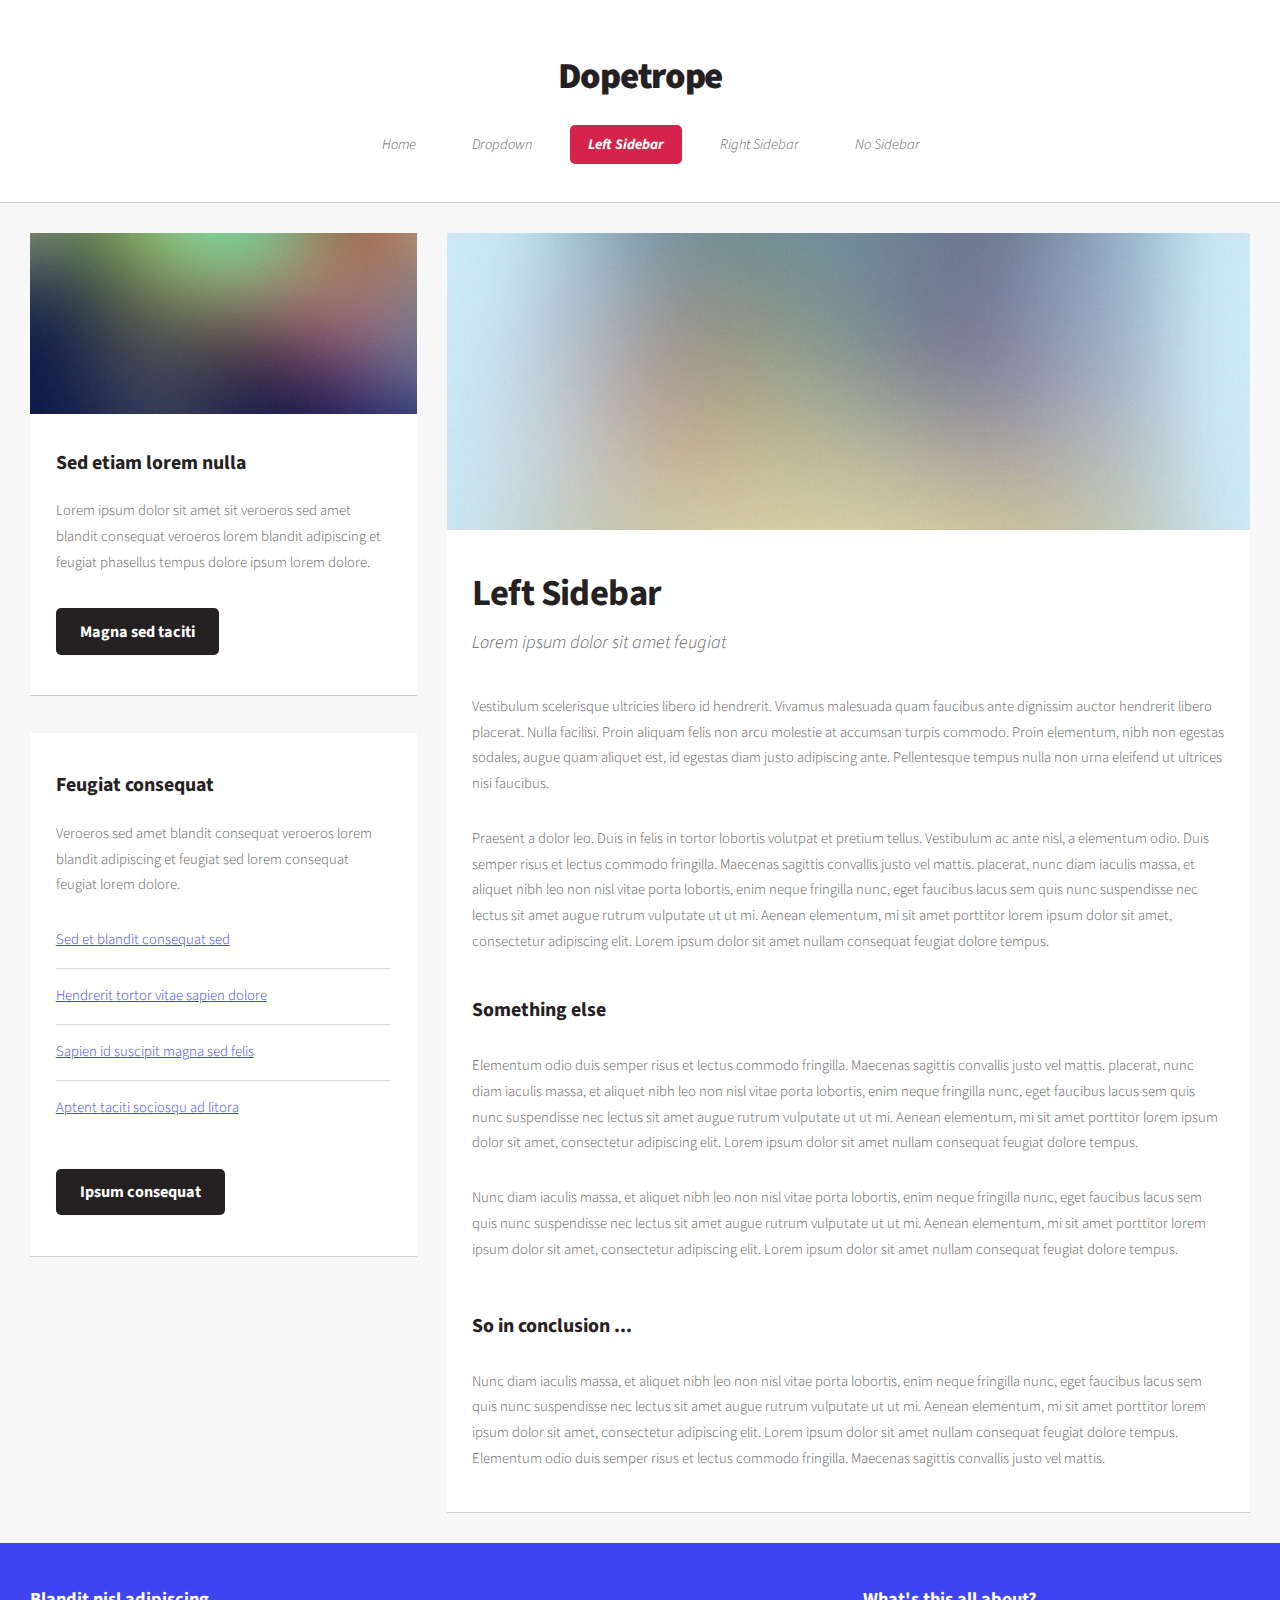
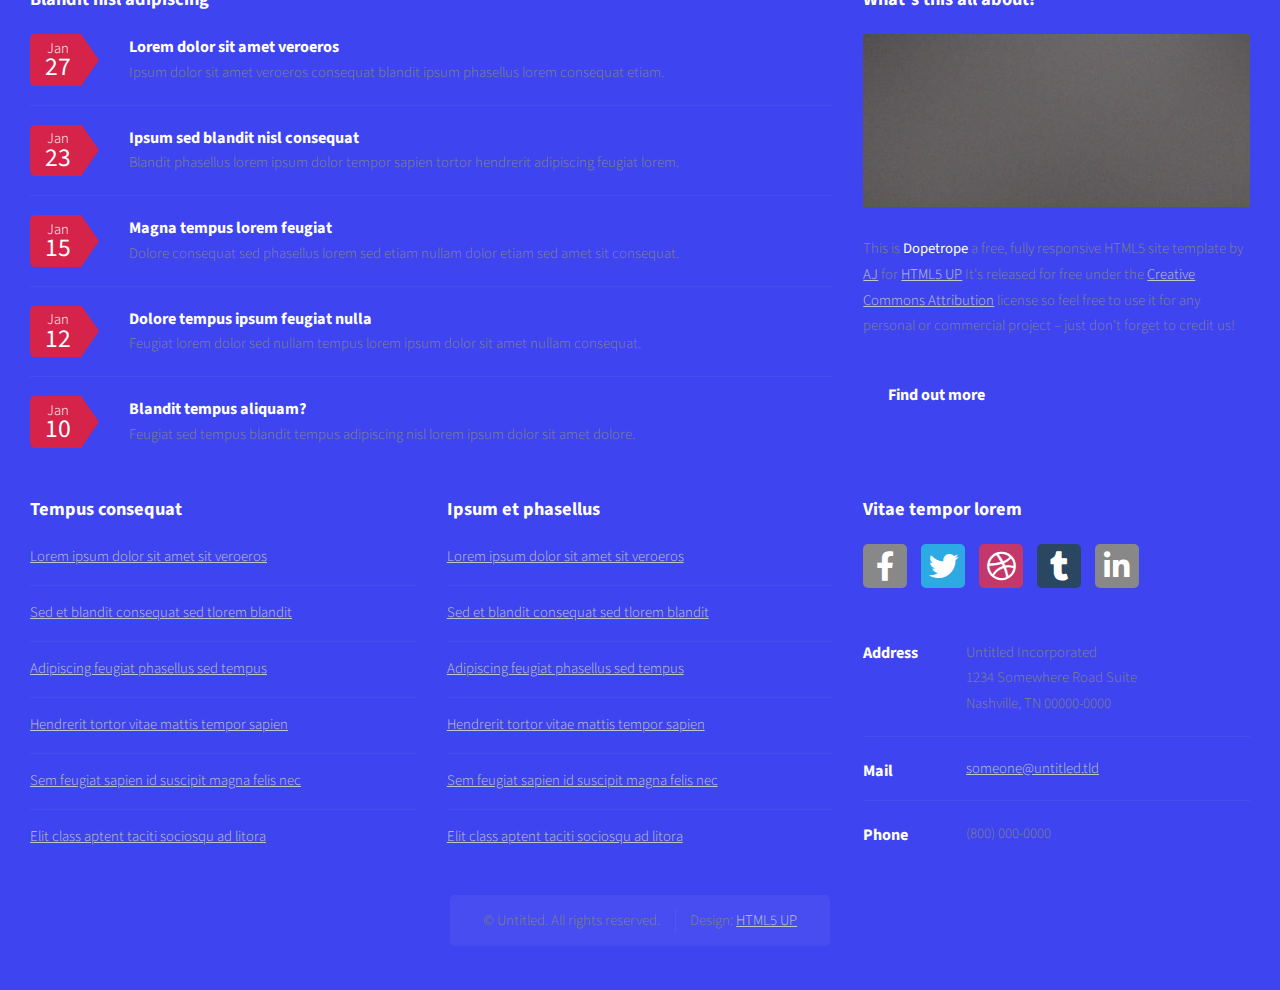
==== left-sidebar.html @ d71c97f2 "initial commit" ====
<!DOCTYPE HTML>
<!--
	Dopetrope by HTML5 UP
	html5up.net | @ajlkn
	Free for personal and commercial use under the CCA 3.0 license (html5up.net/license)
-->
<html>
	<head>
		<title>Dopetrope by HTML5 UP</title>
		<meta charset="utf-8" />
		<meta name="viewport" content="width=device-width, initial-scale=1, user-scalable=no" />
		<link rel="stylesheet" href="assets/css/main.css" />
	</head>
	<body class="left-sidebar is-preload">
		<div id="page-wrapper">

			<!-- Header -->
				<section id="header">

					<!-- Logo -->
						<h1><a href="index.html">Dopetrope</a></h1>

					<!-- Nav -->
						<nav id="nav">
							<ul>
								<li><a href="index.html">Home</a></li>
								<li>
									<a href="#">Dropdown</a>
									<ul>
										<li><a href="#">Lorem ipsum dolor</a></li>
										<li><a href="#">Magna phasellus</a></li>
										<li><a href="#">Etiam dolore nisl</a></li>
										<li>
											<a href="#">Phasellus consequat</a>
											<ul>
												<li><a href="#">Magna phasellus</a></li>
												<li><a href="#">Etiam dolore nisl</a></li>
												<li><a href="#">Veroeros feugiat</a></li>
												<li><a href="#">Nisl sed aliquam</a></li>
												<li><a href="#">Dolore adipiscing</a></li>
											</ul>
										</li>
										<li><a href="#">Veroeros feugiat</a></li>
									</ul>
								</li>
								<li class="current"><a href="left-sidebar.html">Left Sidebar</a></li>
								<li><a href="right-sidebar.html">Right Sidebar</a></li>
								<li><a href="no-sidebar.html">No Sidebar</a></li>
							</ul>
						</nav>

				</section>

			<!-- Main -->
				<section id="main">
					<div class="container">
						<div class="row">
							<div class="col-4 col-12-medium">

								<!-- Sidebar -->
									<section class="box">
										<a href="#" class="image featured"><img src="images/pic09.jpg" alt="" /></a>
										<header>
											<h3>Sed etiam lorem nulla</h3>
										</header>
										<p>Lorem ipsum dolor sit amet sit veroeros sed amet blandit consequat veroeros lorem blandit  adipiscing et feugiat phasellus tempus dolore ipsum lorem dolore.</p>
										<footer>
											<a href="#" class="button alt">Magna sed taciti</a>
										</footer>
									</section>
									<section class="box">
										<header>
											<h3>Feugiat consequat</h3>
										</header>
										<p>Veroeros sed amet blandit consequat veroeros lorem blandit adipiscing et feugiat sed lorem consequat feugiat lorem dolore.</p>
										<ul class="divided">
											<li><a href="#">Sed et blandit consequat sed</a></li>
											<li><a href="#">Hendrerit tortor vitae sapien dolore</a></li>
											<li><a href="#">Sapien id suscipit magna sed felis</a></li>
											<li><a href="#">Aptent taciti sociosqu ad litora</a></li>
										</ul>
										<footer>
											<a href="#" class="button alt">Ipsum consequat</a>
										</footer>
									</section>

							</div>
							<div class="col-8 col-12-medium imp-medium">

								<!-- Content -->
									<article class="box post">
										<a href="#" class="image featured"><img src="images/pic01.jpg" alt="" /></a>
										<header>
											<h2>Left Sidebar</h2>
											<p>Lorem ipsum dolor sit amet feugiat</p>
										</header>
										<p>
											Vestibulum scelerisque ultricies libero id hendrerit. Vivamus malesuada quam faucibus ante dignissim auctor
											hendrerit libero placerat. Nulla facilisi. Proin aliquam felis non arcu molestie at accumsan turpis commodo.
											Proin elementum, nibh non egestas sodales, augue quam aliquet est, id egestas diam justo adipiscing ante.
											Pellentesque tempus nulla non urna eleifend ut ultrices nisi faucibus.
										</p>
										<p>
											Praesent a dolor leo. Duis in felis in tortor lobortis volutpat et pretium tellus. Vestibulum ac ante nisl,
											a elementum odio. Duis semper risus et lectus commodo fringilla. Maecenas sagittis convallis justo vel mattis.
											placerat, nunc diam iaculis massa, et aliquet nibh leo non nisl vitae porta lobortis, enim neque fringilla nunc,
											eget faucibus lacus sem quis nunc suspendisse nec lectus sit amet augue rutrum vulputate ut ut mi. Aenean
											elementum, mi sit amet porttitor lorem ipsum dolor sit amet, consectetur adipiscing elit. Lorem ipsum dolor
											sit amet nullam consequat feugiat dolore tempus.
										</p>
										<section>
											<header>
												<h3>Something else</h3>
											</header>
											<p>
												Elementum odio duis semper risus et lectus commodo fringilla. Maecenas sagittis convallis justo vel mattis.
												placerat, nunc diam iaculis massa, et aliquet nibh leo non nisl vitae porta lobortis, enim neque fringilla nunc,
												eget faucibus lacus sem quis nunc suspendisse nec lectus sit amet augue rutrum vulputate ut ut mi. Aenean
												elementum, mi sit amet porttitor lorem ipsum dolor sit amet, consectetur adipiscing elit. Lorem ipsum dolor
												sit amet nullam consequat feugiat dolore tempus.
											</p>
											<p>
												Nunc diam iaculis massa, et aliquet nibh leo non nisl vitae porta lobortis, enim neque fringilla nunc,
												eget faucibus lacus sem quis nunc suspendisse nec lectus sit amet augue rutrum vulputate ut ut mi. Aenean
												elementum, mi sit amet porttitor lorem ipsum dolor sit amet, consectetur adipiscing elit. Lorem ipsum dolor
												sit amet nullam consequat feugiat dolore tempus.
											</p>
										</section>
										<section>
											<header>
												<h3>So in conclusion ...</h3>
											</header>
											<p>
												Nunc diam iaculis massa, et aliquet nibh leo non nisl vitae porta lobortis, enim neque fringilla nunc,
												eget faucibus lacus sem quis nunc suspendisse nec lectus sit amet augue rutrum vulputate ut ut mi. Aenean
												elementum, mi sit amet porttitor lorem ipsum dolor sit amet, consectetur adipiscing elit. Lorem ipsum dolor
												sit amet nullam consequat feugiat dolore tempus. Elementum odio duis semper risus et lectus commodo fringilla.
												Maecenas sagittis convallis justo vel mattis.
											</p>
										</section>
									</article>

							</div>
						</div>
					</div>
				</section>

			<!-- Footer -->
				<section id="footer">
					<div class="container">
						<div class="row">
							<div class="col-8 col-12-medium">
								<section>
									<header>
										<h2>Blandit nisl adipiscing</h2>
									</header>
									<ul class="dates">
										<li>
											<span class="date">Jan <strong>27</strong></span>
											<h3><a href="#">Lorem dolor sit amet veroeros</a></h3>
											<p>Ipsum dolor sit amet veroeros consequat blandit ipsum phasellus lorem consequat etiam.</p>
										</li>
										<li>
											<span class="date">Jan <strong>23</strong></span>
											<h3><a href="#">Ipsum sed blandit nisl consequat</a></h3>
											<p>Blandit phasellus lorem ipsum dolor tempor sapien tortor hendrerit adipiscing feugiat lorem.</p>
										</li>
										<li>
											<span class="date">Jan <strong>15</strong></span>
											<h3><a href="#">Magna tempus lorem feugiat</a></h3>
											<p>Dolore consequat sed phasellus lorem sed etiam nullam dolor etiam sed amet sit consequat.</p>
										</li>
										<li>
											<span class="date">Jan <strong>12</strong></span>
											<h3><a href="#">Dolore tempus ipsum feugiat nulla</a></h3>
											<p>Feugiat lorem dolor sed nullam tempus lorem ipsum dolor sit amet nullam consequat.</p>
										</li>
										<li>
											<span class="date">Jan <strong>10</strong></span>
											<h3><a href="#">Blandit tempus aliquam?</a></h3>
											<p>Feugiat sed tempus blandit tempus adipiscing nisl lorem ipsum dolor sit amet dolore.</p>
										</li>
									</ul>
								</section>
							</div>
							<div class="col-4 col-12-medium">
								<section>
									<header>
										<h2>What's this all about?</h2>
									</header>
									<a href="#" class="image featured"><img src="images/pic10.jpg" alt="" /></a>
									<p>
										This is <strong>Dopetrope</strong> a free, fully responsive HTML5 site template by
										<a href="http://twitter.com/ajlkn">AJ</a> for <a href="http://html5up.net/">HTML5 UP</a> It's released for free under
										the <a href="http://html5up.net/license/">Creative Commons Attribution</a> license so feel free to use it for any personal or commercial project &ndash; just don't forget to credit us!
									</p>
									<footer>
										<ul class="actions">
											<li><a href="#" class="button">Find out more</a></li>
										</ul>
									</footer>
								</section>
							</div>
							<div class="col-4 col-6-medium col-12-small">
								<section>
									<header>
										<h2>Tempus consequat</h2>
									</header>
									<ul class="divided">
										<li><a href="#">Lorem ipsum dolor sit amet sit veroeros</a></li>
										<li><a href="#">Sed et blandit consequat sed tlorem blandit</a></li>
										<li><a href="#">Adipiscing feugiat phasellus sed tempus</a></li>
										<li><a href="#">Hendrerit tortor vitae mattis tempor sapien</a></li>
										<li><a href="#">Sem feugiat sapien id suscipit magna felis nec</a></li>
										<li><a href="#">Elit class aptent taciti sociosqu ad litora</a></li>
									</ul>
								</section>
							</div>
							<div class="col-4 col-6-medium col-12-small">
								<section>
									<header>
										<h2>Ipsum et phasellus</h2>
									</header>
									<ul class="divided">
										<li><a href="#">Lorem ipsum dolor sit amet sit veroeros</a></li>
										<li><a href="#">Sed et blandit consequat sed tlorem blandit</a></li>
										<li><a href="#">Adipiscing feugiat phasellus sed tempus</a></li>
										<li><a href="#">Hendrerit tortor vitae mattis tempor sapien</a></li>
										<li><a href="#">Sem feugiat sapien id suscipit magna felis nec</a></li>
										<li><a href="#">Elit class aptent taciti sociosqu ad litora</a></li>
									</ul>
								</section>
							</div>
							<div class="col-4 col-12-medium">
								<section>
									<header>
										<h2>Vitae tempor lorem</h2>
									</header>
									<ul class="social">
										<li><a class="icon brands fa-facebook-f" href="#"><span class="label">Facebook</span></a></li>
										<li><a class="icon brands fa-twitter" href="#"><span class="label">Twitter</span></a></li>
										<li><a class="icon brands fa-dribbble" href="#"><span class="label">Dribbble</span></a></li>
										<li><a class="icon brands fa-tumblr" href="#"><span class="label">Tumblr</span></a></li>
										<li><a class="icon brands fa-linkedin-in" href="#"><span class="label">LinkedIn</span></a></li>
									</ul>
									<ul class="contact">
										<li>
											<h3>Address</h3>
											<p>
												Untitled Incorporated<br />
												1234 Somewhere Road Suite<br />
												Nashville, TN 00000-0000
											</p>
										</li>
										<li>
											<h3>Mail</h3>
											<p><a href="#">someone@untitled.tld</a></p>
										</li>
										<li>
											<h3>Phone</h3>
											<p>(800) 000-0000</p>
										</li>
									</ul>
								</section>
							</div>
							<div class="col-12">

								<!-- Copyright -->
									<div id="copyright">
										<ul class="links">
											<li>&copy; Untitled. All rights reserved.</li><li>Design: <a href="http://html5up.net">HTML5 UP</a></li>
										</ul>
									</div>

							</div>
						</div>
					</div>
				</section>

		</div>

		<!-- Scripts -->
			<script src="assets/js/jquery.min.js"></script>
			<script src="assets/js/jquery.dropotron.min.js"></script>
			<script src="assets/js/browser.min.js"></script>
			<script src="assets/js/breakpoints.min.js"></script>
			<script src="assets/js/util.js"></script>
			<script src="assets/js/main.js"></script>

	</body>
</html>
---- assets/css/main.css ----
@import url("fontawesome-all.min.css");
@import url("https://fonts.googleapis.com/css?family=Source+Sans+Pro:300,400,700,900,300italic");

/*
	Dopetrope by HTML5 UP
	html5up.net | @ajlkn
	Free for personal and commercial use under the CCA 3.0 license (html5up.net/license)
*/

html, body, div, span, applet, object,
iframe, h1, h2, h3, h4, h5, h6, p, blockquote,
pre, a, abbr, acronym, address, big, cite,
code, del, dfn, em, img, ins, kbd, q, s, samp,
small, strike, strong, sub, sup, tt, var, b,
u, i, center, dl, dt, dd, ol, ul, li, fieldset,
form, label, legend, table, caption, tbody,
tfoot, thead, tr, th, td, article, aside,
canvas, details, embed, figure, figcaption,
footer, header, hgroup, menu, nav, output, ruby,
section, summary, time, mark, audio, video {
	margin: 0;
	padding: 0;
	border: 0;
	font-size: 100%;
	font: inherit;
	vertical-align: baseline;}

article, aside, details, figcaption, figure,
footer, header, hgroup, menu, nav, section {
	display: block;}

body {
	line-height: 1;
}

ol, ul {
	list-style: none;
}

blockquote, q {
	quotes: none;
}

	blockquote:before, blockquote:after, q:before, q:after {
		content: '';
		content: none;
	}

table {
	border-collapse: collapse;
	border-spacing: 0;
}

body {
	-webkit-text-size-adjust: none;
}

mark {
	background-color: transparent;
	color: inherit;
}

input::-moz-focus-inner {
	border: 0;
	padding: 0;
}

input, select, textarea {
	-moz-appearance: none;
	-webkit-appearance: none;
	-ms-appearance: none;
	appearance: none;
}

/* Basic */

	html {
		box-sizing: border-box;
	}

	*, *:before, *:after {
		box-sizing: inherit;
	}

	body {
		background: #3e44f0;
		background-image: url("images/bg02.png");
	}

		body.is-preload *, body.is-preload *:before, body.is-preload *:after {
			-moz-animation: none !important;
			-webkit-animation: none !important;
			-ms-animation: none !important;
			animation: none !important;
			-moz-transition: none !important;
			-webkit-transition: none !important;
			-ms-transition: none !important;
			transition: none !important;
		}

	body, input, textarea, select {
		font-family: 'Source Sans Pro';
		font-weight: 300;
		color: #5d5d5d;
		font-size: 14pt;
		line-height: 1.75em;
	}

	strong, b {
		color: #252122;
		font-weight: 400;
	}

	i, em {
		font-style: italic;
	}

	sub {
		position: relative;
		top: 0.5em;
		font-size: 0.8em;
	}

	sup {
		position: relative;
		top: -0.5em;
		font-size: 0.8em;
	}

	blockquote {
		border-left: solid 0.75em #dddddd;
		padding: 1em 0 1em 1.5em;
		font-style: italic;
	}

	h1, h2, h3, h4, h5, h6 {
		color: #252122;
		font-weight: 700;
	}

	h1 a, h2 a, h3 a, h4 a, h5 a, h6 a {
		color: inherit;
		text-decoration: none;
	}

	h2 {
		font-size: 1.5em;
	}

	h3 {
		font-size: 1.35em;
	}

	a {
		color: #3e44f0;
		text-decoration: underline;
	}

		a:hover {
			text-decoration: none;
		}

	br.clear {
		clear: both;
	}

	hr {
		border: 0;
		border-top: solid 1px #dddddd;
		height: 1px;
		margin: 2em 0 2em 0;
	}

	p, ul, ol, dl, table {
		margin-bottom: 2em;
	}

/* Container */

	.container {
		margin: 0 auto;
		max-width: 100%;
		width: 70em;
	}

		@media screen and (max-width: 1680px) {

			.container {
				width: 70em;
			}

		}

		@media screen and (max-width: 1280px) {

			.container {
				width: calc(100% - 60px);
			}

		}

		@media screen and (max-width: 980px) {

			.container {
				width: calc(100% - 80px);
			}

		}

		@media screen and (max-width: 736px) {

			.container {
				width: calc(100% - 40px);
			}

		}

/* Row */

	.row {
		display: flex;
		flex-wrap: wrap;
		box-sizing: border-box;
		align-items: stretch;
	}

		.row > * {
			box-sizing: border-box;
		}

		.row.gtr-uniform > * > :last-child {
			margin-bottom: 0;
		}

		.row.aln-left {
			justify-content: flex-start;
		}

		.row.aln-center {
			justify-content: center;
		}

		.row.aln-right {
			justify-content: flex-end;
		}

		.row.aln-top {
			align-items: flex-start;
		}

		.row.aln-middle {
			align-items: center;
		}

		.row.aln-bottom {
			align-items: flex-end;
		}

		.row > .imp {
			order: -1;
		}

		.row > .col-1 {
			width: 8.33333%;
		}

		.row > .off-1 {
			margin-left: 8.33333%;
		}

		.row > .col-2 {
			width: 16.66667%;
		}

		.row > .off-2 {
			margin-left: 16.66667%;
		}

		.row > .col-3 {
			width: 25%;
		}

		.row > .off-3 {
			margin-left: 25%;
		}

		.row > .col-4 {
			width: 33.33333%;
		}

		.row > .off-4 {
			margin-left: 33.33333%;
		}

		.row > .col-5 {
			width: 41.66667%;
		}

		.row > .off-5 {
			margin-left: 41.66667%;
		}

		.row > .col-6 {
			width: 50%;
		}

		.row > .off-6 {
			margin-left: 50%;
		}

		.row > .col-7 {
			width: 58.33333%;
		}

		.row > .off-7 {
			margin-left: 58.33333%;
		}

		.row > .col-8 {
			width: 66.66667%;
		}

		.row > .off-8 {
			margin-left: 66.66667%;
		}

		.row > .col-9 {
			width: 75%;
		}

		.row > .off-9 {
			margin-left: 75%;
		}

		.row > .col-10 {
			width: 83.33333%;
		}

		.row > .off-10 {
			margin-left: 83.33333%;
		}

		.row > .col-11 {
			width: 91.66667%;
		}

		.row > .off-11 {
			margin-left: 91.66667%;
		}

		.row > .col-12 {
			width: 100%;
		}

		.row > .off-12 {
			margin-left: 100%;
		}

		.row.gtr-0 {
			margin-top: 0px;
			margin-left: 0px;
		}

			.row.gtr-0 > * {
				padding: 0px 0 0 0px;
			}

			.row.gtr-0.gtr-uniform {
				margin-top: 0px;
			}

				.row.gtr-0.gtr-uniform > * {
					padding-top: 0px;
				}

		.row.gtr-25 {
			margin-top: -12.5px;
			margin-left: -12.5px;
		}

			.row.gtr-25 > * {
				padding: 12.5px 0 0 12.5px;
			}

			.row.gtr-25.gtr-uniform {
				margin-top: -12.5px;
			}

				.row.gtr-25.gtr-uniform > * {
					padding-top: 12.5px;
				}

		.row.gtr-50 {
			margin-top: -25px;
			margin-left: -25px;
		}

			.row.gtr-50 > * {
				padding: 25px 0 0 25px;
			}

			.row.gtr-50.gtr-uniform {
				margin-top: -25px;
			}

				.row.gtr-50.gtr-uniform > * {
					padding-top: 25px;
				}

		.row {
			margin-top: -50px;
			margin-left: -50px;
		}

			.row > * {
				padding: 50px 0 0 50px;
			}

			.row.gtr-uniform {
				margin-top: -50px;
			}

				.row.gtr-uniform > * {
					padding-top: 50px;
				}

		.row.gtr-150 {
			margin-top: -75px;
			margin-left: -75px;
		}

			.row.gtr-150 > * {
				padding: 75px 0 0 75px;
			}

			.row.gtr-150.gtr-uniform {
				margin-top: -75px;
			}

				.row.gtr-150.gtr-uniform > * {
					padding-top: 75px;
				}

		.row.gtr-200 {
			margin-top: -100px;
			margin-left: -100px;
		}

			.row.gtr-200 > * {
				padding: 100px 0 0 100px;
			}

			.row.gtr-200.gtr-uniform {
				margin-top: -100px;
			}

				.row.gtr-200.gtr-uniform > * {
					padding-top: 100px;
				}

		@media screen and (max-width: 1680px) {

			.row {
				display: flex;
				flex-wrap: wrap;
				box-sizing: border-box;
				align-items: stretch;
			}

				.row > * {
					box-sizing: border-box;
				}

				.row.gtr-uniform > * > :last-child {
					margin-bottom: 0;
				}

				.row.aln-left {
					justify-content: flex-start;
				}

				.row.aln-center {
					justify-content: center;
				}

				.row.aln-right {
					justify-content: flex-end;
				}

				.row.aln-top {
					align-items: flex-start;
				}

				.row.aln-middle {
					align-items: center;
				}

				.row.aln-bottom {
					align-items: flex-end;
				}

				.row > .imp-xlarge {
					order: -1;
				}

				.row > .col-1-xlarge {
					width: 8.33333%;
				}

				.row > .off-1-xlarge {
					margin-left: 8.33333%;
				}

				.row > .col-2-xlarge {
					width: 16.66667%;
				}

				.row > .off-2-xlarge {
					margin-left: 16.66667%;
				}

				.row > .col-3-xlarge {
					width: 25%;
				}

				.row > .off-3-xlarge {
					margin-left: 25%;
				}

				.row > .col-4-xlarge {
					width: 33.33333%;
				}

				.row > .off-4-xlarge {
					margin-left: 33.33333%;
				}

				.row > .col-5-xlarge {
					width: 41.66667%;
				}

				.row > .off-5-xlarge {
					margin-left: 41.66667%;
				}

				.row > .col-6-xlarge {
					width: 50%;
				}

				.row > .off-6-xlarge {
					margin-left: 50%;
				}

				.row > .col-7-xlarge {
					width: 58.33333%;
				}

				.row > .off-7-xlarge {
					margin-left: 58.33333%;
				}

				.row > .col-8-xlarge {
					width: 66.66667%;
				}

				.row > .off-8-xlarge {
					margin-left: 66.66667%;
				}

				.row > .col-9-xlarge {
					width: 75%;
				}

				.row > .off-9-xlarge {
					margin-left: 75%;
				}

				.row > .col-10-xlarge {
					width: 83.33333%;
				}

				.row > .off-10-xlarge {
					margin-left: 83.33333%;
				}

				.row > .col-11-xlarge {
					width: 91.66667%;
				}

				.row > .off-11-xlarge {
					margin-left: 91.66667%;
				}

				.row > .col-12-xlarge {
					width: 100%;
				}

				.row > .off-12-xlarge {
					margin-left: 100%;
				}

				.row.gtr-0 {
					margin-top: 0px;
					margin-left: 0px;
				}

					.row.gtr-0 > * {
						padding: 0px 0 0 0px;
					}

					.row.gtr-0.gtr-uniform {
						margin-top: 0px;
					}

						.row.gtr-0.gtr-uniform > * {
							padding-top: 0px;
						}

				.row.gtr-25 {
					margin-top: -12.5px;
					margin-left: -12.5px;
				}

					.row.gtr-25 > * {
						padding: 12.5px 0 0 12.5px;
					}

					.row.gtr-25.gtr-uniform {
						margin-top: -12.5px;
					}

						.row.gtr-25.gtr-uniform > * {
							padding-top: 12.5px;
						}

				.row.gtr-50 {
					margin-top: -25px;
					margin-left: -25px;
				}

					.row.gtr-50 > * {
						padding: 25px 0 0 25px;
					}

					.row.gtr-50.gtr-uniform {
						margin-top: -25px;
					}

						.row.gtr-50.gtr-uniform > * {
							padding-top: 25px;
						}

				.row {
					margin-top: -50px;
					margin-left: -50px;
				}

					.row > * {
						padding: 50px 0 0 50px;
					}

					.row.gtr-uniform {
						margin-top: -50px;
					}

						.row.gtr-uniform > * {
							padding-top: 50px;
						}

				.row.gtr-150 {
					margin-top: -75px;
					margin-left: -75px;
				}

					.row.gtr-150 > * {
						padding: 75px 0 0 75px;
					}

					.row.gtr-150.gtr-uniform {
						margin-top: -75px;
					}

						.row.gtr-150.gtr-uniform > * {
							padding-top: 75px;
						}

				.row.gtr-200 {
					margin-top: -100px;
					margin-left: -100px;
				}

					.row.gtr-200 > * {
						padding: 100px 0 0 100px;
					}

					.row.gtr-200.gtr-uniform {
						margin-top: -100px;
					}

						.row.gtr-200.gtr-uniform > * {
							padding-top: 100px;
						}

		}

		@media screen and (max-width: 1280px) {

			.row {
				display: flex;
				flex-wrap: wrap;
				box-sizing: border-box;
				align-items: stretch;
			}

				.row > * {
					box-sizing: border-box;
				}

				.row.gtr-uniform > * > :last-child {
					margin-bottom: 0;
				}

				.row.aln-left {
					justify-content: flex-start;
				}

				.row.aln-center {
					justify-content: center;
				}

				.row.aln-right {
					justify-content: flex-end;
				}

				.row.aln-top {
					align-items: flex-start;
				}

				.row.aln-middle {
					align-items: center;
				}

				.row.aln-bottom {
					align-items: flex-end;
				}

				.row > .imp-large {
					order: -1;
				}

				.row > .col-1-large {
					width: 8.33333%;
				}

				.row > .off-1-large {
					margin-left: 8.33333%;
				}

				.row > .col-2-large {
					width: 16.66667%;
				}

				.row > .off-2-large {
					margin-left: 16.66667%;
				}

				.row > .col-3-large {
					width: 25%;
				}

				.row > .off-3-large {
					margin-left: 25%;
				}

				.row > .col-4-large {
					width: 33.33333%;
				}

				.row > .off-4-large {
					margin-left: 33.33333%;
				}

				.row > .col-5-large {
					width: 41.66667%;
				}

				.row > .off-5-large {
					margin-left: 41.66667%;
				}

				.row > .col-6-large {
					width: 50%;
				}

				.row > .off-6-large {
					margin-left: 50%;
				}

				.row > .col-7-large {
					width: 58.33333%;
				}

				.row > .off-7-large {
					margin-left: 58.33333%;
				}

				.row > .col-8-large {
					width: 66.66667%;
				}

				.row > .off-8-large {
					margin-left: 66.66667%;
				}

				.row > .col-9-large {
					width: 75%;
				}

				.row > .off-9-large {
					margin-left: 75%;
				}

				.row > .col-10-large {
					width: 83.33333%;
				}

				.row > .off-10-large {
					margin-left: 83.33333%;
				}

				.row > .col-11-large {
					width: 91.66667%;
				}

				.row > .off-11-large {
					margin-left: 91.66667%;
				}

				.row > .col-12-large {
					width: 100%;
				}

				.row > .off-12-large {
					margin-left: 100%;
				}

				.row.gtr-0 {
					margin-top: 0px;
					margin-left: 0px;
				}

					.row.gtr-0 > * {
						padding: 0px 0 0 0px;
					}

					.row.gtr-0.gtr-uniform {
						margin-top: 0px;
					}

						.row.gtr-0.gtr-uniform > * {
							padding-top: 0px;
						}

				.row.gtr-25 {
					margin-top: -7.5px;
					margin-left: -7.5px;
				}

					.row.gtr-25 > * {
						padding: 7.5px 0 0 7.5px;
					}

					.row.gtr-25.gtr-uniform {
						margin-top: -7.5px;
					}

						.row.gtr-25.gtr-uniform > * {
							padding-top: 7.5px;
						}

				.row.gtr-50 {
					margin-top: -15px;
					margin-left: -15px;
				}

					.row.gtr-50 > * {
						padding: 15px 0 0 15px;
					}

					.row.gtr-50.gtr-uniform {
						margin-top: -15px;
					}

						.row.gtr-50.gtr-uniform > * {
							padding-top: 15px;
						}

				.row {
					margin-top: -30px;
					margin-left: -30px;
				}

					.row > * {
						padding: 30px 0 0 30px;
					}

					.row.gtr-uniform {
						margin-top: -30px;
					}

						.row.gtr-uniform > * {
							padding-top: 30px;
						}

				.row.gtr-150 {
					margin-top: -45px;
					margin-left: -45px;
				}

					.row.gtr-150 > * {
						padding: 45px 0 0 45px;
					}

					.row.gtr-150.gtr-uniform {
						margin-top: -45px;
					}

						.row.gtr-150.gtr-uniform > * {
							padding-top: 45px;
						}

				.row.gtr-200 {
					margin-top: -60px;
					margin-left: -60px;
				}

					.row.gtr-200 > * {
						padding: 60px 0 0 60px;
					}

					.row.gtr-200.gtr-uniform {
						margin-top: -60px;
					}

						.row.gtr-200.gtr-uniform > * {
							padding-top: 60px;
						}

		}

		@media screen and (max-width: 980px) {

			.row {
				display: flex;
				flex-wrap: wrap;
				box-sizing: border-box;
				align-items: stretch;
			}

				.row > * {
					box-sizing: border-box;
				}

				.row.gtr-uniform > * > :last-child {
					margin-bottom: 0;
				}

				.row.aln-left {
					justify-content: flex-start;
				}

				.row.aln-center {
					justify-content: center;
				}

				.row.aln-right {
					justify-content: flex-end;
				}

				.row.aln-top {
					align-items: flex-start;
				}

				.row.aln-middle {
					align-items: center;
				}

				.row.aln-bottom {
					align-items: flex-end;
				}

				.row > .imp-medium {
					order: -1;
				}

				.row > .col-1-medium {
					width: 8.33333%;
				}

				.row > .off-1-medium {
					margin-left: 8.33333%;
				}

				.row > .col-2-medium {
					width: 16.66667%;
				}

				.row > .off-2-medium {
					margin-left: 16.66667%;
				}

				.row > .col-3-medium {
					width: 25%;
				}

				.row > .off-3-medium {
					margin-left: 25%;
				}

				.row > .col-4-medium {
					width: 33.33333%;
				}

				.row > .off-4-medium {
					margin-left: 33.33333%;
				}

				.row > .col-5-medium {
					width: 41.66667%;
				}

				.row > .off-5-medium {
					margin-left: 41.66667%;
				}

				.row > .col-6-medium {
					width: 50%;
				}

				.row > .off-6-medium {
					margin-left: 50%;
				}

				.row > .col-7-medium {
					width: 58.33333%;
				}

				.row > .off-7-medium {
					margin-left: 58.33333%;
				}

				.row > .col-8-medium {
					width: 66.66667%;
				}

				.row > .off-8-medium {
					margin-left: 66.66667%;
				}

				.row > .col-9-medium {
					width: 75%;
				}

				.row > .off-9-medium {
					margin-left: 75%;
				}

				.row > .col-10-medium {
					width: 83.33333%;
				}

				.row > .off-10-medium {
					margin-left: 83.33333%;
				}

				.row > .col-11-medium {
					width: 91.66667%;
				}

				.row > .off-11-medium {
					margin-left: 91.66667%;
				}

				.row > .col-12-medium {
					width: 100%;
				}

				.row > .off-12-medium {
					margin-left: 100%;
				}

				.row.gtr-0 {
					margin-top: 0px;
					margin-left: 0px;
				}

					.row.gtr-0 > * {
						padding: 0px 0 0 0px;
					}

					.row.gtr-0.gtr-uniform {
						margin-top: 0px;
					}

						.row.gtr-0.gtr-uniform > * {
							padding-top: 0px;
						}

				.row.gtr-25 {
					margin-top: -10px;
					margin-left: -10px;
				}

					.row.gtr-25 > * {
						padding: 10px 0 0 10px;
					}

					.row.gtr-25.gtr-uniform {
						margin-top: -10px;
					}

						.row.gtr-25.gtr-uniform > * {
							padding-top: 10px;
						}

				.row.gtr-50 {
					margin-top: -20px;
					margin-left: -20px;
				}

					.row.gtr-50 > * {
						padding: 20px 0 0 20px;
					}

					.row.gtr-50.gtr-uniform {
						margin-top: -20px;
					}

						.row.gtr-50.gtr-uniform > * {
							padding-top: 20px;
						}

				.row {
					margin-top: -40px;
					margin-left: -40px;
				}

					.row > * {
						padding: 40px 0 0 40px;
					}

					.row.gtr-uniform {
						margin-top: -40px;
					}

						.row.gtr-uniform > * {
							padding-top: 40px;
						}

				.row.gtr-150 {
					margin-top: -60px;
					margin-left: -60px;
				}

					.row.gtr-150 > * {
						padding: 60px 0 0 60px;
					}

					.row.gtr-150.gtr-uniform {
						margin-top: -60px;
					}

						.row.gtr-150.gtr-uniform > * {
							padding-top: 60px;
						}

				.row.gtr-200 {
					margin-top: -80px;
					margin-left: -80px;
				}

					.row.gtr-200 > * {
						padding: 80px 0 0 80px;
					}

					.row.gtr-200.gtr-uniform {
						margin-top: -80px;
					}

						.row.gtr-200.gtr-uniform > * {
							padding-top: 80px;
						}

		}

		@media screen and (max-width: 736px) {

			.row {
				display: flex;
				flex-wrap: wrap;
				box-sizing: border-box;
				align-items: stretch;
			}

				.row > * {
					box-sizing: border-box;
				}

				.row.gtr-uniform > * > :last-child {
					margin-bottom: 0;
				}

				.row.aln-left {
					justify-content: flex-start;
				}

				.row.aln-center {
					justify-content: center;
				}

				.row.aln-right {
					justify-content: flex-end;
				}

				.row.aln-top {
					align-items: flex-start;
				}

				.row.aln-middle {
					align-items: center;
				}

				.row.aln-bottom {
					align-items: flex-end;
				}

				.row > .imp-small {
					order: -1;
				}

				.row > .col-1-small {
					width: 8.33333%;
				}

				.row > .off-1-small {
					margin-left: 8.33333%;
				}

				.row > .col-2-small {
					width: 16.66667%;
				}

				.row > .off-2-small {
					margin-left: 16.66667%;
				}

				.row > .col-3-small {
					width: 25%;
				}

				.row > .off-3-small {
					margin-left: 25%;
				}

				.row > .col-4-small {
					width: 33.33333%;
				}

				.row > .off-4-small {
					margin-left: 33.33333%;
				}

				.row > .col-5-small {
					width: 41.66667%;
				}

				.row > .off-5-small {
					margin-left: 41.66667%;
				}

				.row > .col-6-small {
					width: 50%;
				}

				.row > .off-6-small {
					margin-left: 50%;
				}

				.row > .col-7-small {
					width: 58.33333%;
				}

				.row > .off-7-small {
					margin-left: 58.33333%;
				}

				.row > .col-8-small {
					width: 66.66667%;
				}

				.row > .off-8-small {
					margin-left: 66.66667%;
				}

				.row > .col-9-small {
					width: 75%;
				}

				.row > .off-9-small {
					margin-left: 75%;
				}

				.row > .col-10-small {
					width: 83.33333%;
				}

				.row > .off-10-small {
					margin-left: 83.33333%;
				}

				.row > .col-11-small {
					width: 91.66667%;
				}

				.row > .off-11-small {
					margin-left: 91.66667%;
				}

				.row > .col-12-small {
					width: 100%;
				}

				.row > .off-12-small {
					margin-left: 100%;
				}

				.row.gtr-0 {
					margin-top: 0px;
					margin-left: 0px;
				}

					.row.gtr-0 > * {
						padding: 0px 0 0 0px;
					}

					.row.gtr-0.gtr-uniform {
						margin-top: 0px;
					}

						.row.gtr-0.gtr-uniform > * {
							padding-top: 0px;
						}

				.row.gtr-25 {
					margin-top: -5px;
					margin-left: -5px;
				}

					.row.gtr-25 > * {
						padding: 5px 0 0 5px;
					}

					.row.gtr-25.gtr-uniform {
						margin-top: -5px;
					}

						.row.gtr-25.gtr-uniform > * {
							padding-top: 5px;
						}

				.row.gtr-50 {
					margin-top: -10px;
					margin-left: -10px;
				}

					.row.gtr-50 > * {
						padding: 10px 0 0 10px;
					}

					.row.gtr-50.gtr-uniform {
						margin-top: -10px;
					}

						.row.gtr-50.gtr-uniform > * {
							padding-top: 10px;
						}

				.row {
					margin-top: -20px;
					margin-left: -20px;
				}

					.row > * {
						padding: 20px 0 0 20px;
					}

					.row.gtr-uniform {
						margin-top: -20px;
					}

						.row.gtr-uniform > * {
							padding-top: 20px;
						}

				.row.gtr-150 {
					margin-top: -30px;
					margin-left: -30px;
				}

					.row.gtr-150 > * {
						padding: 30px 0 0 30px;
					}

					.row.gtr-150.gtr-uniform {
						margin-top: -30px;
					}

						.row.gtr-150.gtr-uniform > * {
							padding-top: 30px;
						}

				.row.gtr-200 {
					margin-top: -40px;
					margin-left: -40px;
				}

					.row.gtr-200 > * {
						padding: 40px 0 0 40px;
					}

					.row.gtr-200.gtr-uniform {
						margin-top: -40px;
					}

						.row.gtr-200.gtr-uniform > * {
							padding-top: 40px;
						}

		}

/* Form */

	form label {
		display: block;
		color: #252122;
		font-weight: 400;
		margin: 0 0 0.5em 0;
	}

	form input[type=text],
	form input[type=email],
	form input[type=password],
	form select,
	form textarea {
		-webkit-appearance: none;
		display: block;
		border: 0;
		padding: 0.75em 1em;
		font-size: 1em;
		border-radius: 5px;
		border: solid 1px #dddddd;
		background: #fff;
		width: 100%;
	}

		form input[type=text]:focus,
		form input[type=email]:focus,
		form input[type=password]:focus,
		form select:focus,
		form textarea:focus {
			box-shadow: inset 0px 0px 1px 1px #43bff0;
		}

	form textarea {
		height: 15em;
	}

	form ::-webkit-input-placeholder {
		color: #555 !important;
	}

	form :-moz-placeholder {
		color: #555 !important;
	}

	form ::-moz-placeholder {
		color: #555 !important;
	}

	form :-ms-input-placeholder {
		color: #555 !important;
	}

	form ::-moz-focus-inner {
		border: 0;
	}

/* Tables */

	table {
		width: 100%;
	}

		table tr {
			border-top: solid 1px #dddddd;
		}

			table tr:first-child {
				border-top: 0;
			}

		table td {
			padding: 0.5em 1em 0.5em 1em;
		}

		table th {
			text-align: left;
			padding: 0.5em 1em 0.5em 1em;
			font-weight: 700;
			margin: 0 0 1em 0;
		}

		table thead {
			border-bottom: solid 2px #dddddd;
		}

/* Section/Article */

	section, article {
		margin-bottom: 2.5em;
	}

		section > :last-child, section:last-child, article > :last-child, article:last-child {
			margin-bottom: 0;
		}

	header {
		margin: 0 0 1.5em 0;
	}

		header > p {
			display: block;
			font-style: italic;
			margin: 0.5em 0 0 0;
			padding-bottom: 0.5em;
		}

		header.major {
			position: relative;
			text-align: center;
			border-top: solid 1px #ccc;
			top: 1em;
			margin: 0 0 3em 0;
		}

			header.major h2 {
				background: #fff;
				position: relative;
				top: -0.65em;
				display: inline;
				margin: 0;
				padding: 0 1em 0 1em;
			}

	footer {
		margin: 2.25em 0 0 0;
	}

/* Box */

	.box {
		background: #ffffff;
		border-bottom: solid 1px #ccc;
		padding: 2.75em 1.75em 2.75em 1.75em;
	}

		.box .image.featured {
			position: relative;
			width: auto;
			left: 1.75em;
			top: 1.75em;
			margin: -4.5em 0 4.25em -3.5em;
		}

		.box.post header {
			padding-top: 1em;
			margin: 0 0 2em 0;
		}

		.box.post h2 {
			font-size: 2.5em;
			letter-spacing: -0.015em;
		}

		.box.post header > p {
			margin-top: 1.25em;
			font-size: 1.25em;
		}

		.box footer ul.actions {
			margin-bottom: 0;
		}

/* Button */

	input[type="button"],
	input[type="submit"],
	input[type="reset"],
	button,
	.button {
		-webkit-appearance: none;
		display: inline-block;
		text-decoration: none;
		cursor: pointer;
		border: 0;
		border-radius: 5px;
		background: #3e44f0;
		color: #fff !important;
		font-weight: 700;
		outline: 0;
		font-size: 1.1em;
		padding: 0.65em 1.5em 0.65em 1.5em;
		text-align: center;
		-moz-transition: background-color .25s ease-in-out;
		-webkit-transition: background-color .25s ease-in-out;
		-ms-transition: background-color .25s ease-in-out;
		transition: background-color .25s ease-in-out;
	}

		input[type="button"]:hover,
		input[type="submit"]:hover,
		input[type="reset"]:hover,
		button:hover,
		.button:hover {
			background: #3e44f0;
		}

		input[type="button"]:active,
		input[type="submit"]:active,
		input[type="reset"]:active,
		button:active,
		.button:active {
			background: #252122;
		}

		input[type="button"].alt,
		input[type="submit"].alt,
		input[type="reset"].alt,
		button.alt,
		.button.alt {
			background: #252122;
		}

			input[type="button"].alt:hover,
			input[type="submit"].alt:hover,
			input[type="reset"].alt:hover,
			button.alt:hover,
			.button.alt:hover {
				background: #353132;
			}

			input[type="button"].alt:active,
			input[type="submit"].alt:active,
			input[type="reset"].alt:active,
			button.alt:active,
			.button.alt:active {
				background: #151112;
			}

		input[type="button"].icon:before,
		input[type="submit"].icon:before,
		input[type="reset"].icon:before,
		button.icon:before,
		.button.icon:before {
			opacity: 0.35;
			position: relative;
			top: 0.05em;
			margin-right: 0.75em;
		}

		input[type="button"].large,
		input[type="submit"].large,
		input[type="reset"].large,
		button.large,
		.button.large {
			font-size: 1.5em;
			padding: 0.75em 1.5em 0.75em 1.5em;
		}

/* Image */

	.image {
		display: inline-block;
		outline: 0;
	}

		.image img {
			display: block;
			width: 100%;
		}

		.image.centered {
			display: block;
			margin: 0 0 2em 0;
		}

			.image.centered img {
				margin: 0 auto;
				width: auto;
			}

		.image.featured {
			display: block;
			width: 100%;
			margin: 0 0 2em 0;
		}

		.image.left {
			float: left;
			margin: 0 2em 2em 0;
		}

/* List */

	ul {
		list-style: disc;
		padding-left: 1em;
	}

		ul li {
			padding-left: 0.5em;
		}

	ol {
		list-style: decimal;
		padding-left: 1.25em;
	}

		ol li {
			padding-left: 0.25em;
		}

/* Actions */

	ul.actions {
		list-style: none;
		padding-left: 0;
	}

		ul.actions li {
			display: inline-block;
			margin-left: 1em;
			padding-left: 0;
		}

			ul.actions li:first-child {
				margin-left: 0;
			}

/* Links */

	ul.links {
		list-style: none;
		padding-left: 0;
	}

		ul.links li {
			display: inline-block;
			border-left: solid 1px rgba(255, 255, 255, 0.05);
			padding: 0 0 0 1em;
			margin: 0 0 0 1em;
		}

			ul.links li:first-child {
				border-left: 0;
				padding-left: 0;
				margin-left: 0;
			}

/* Contact */

	ul.contact {
		list-style: none;
		padding-left: 0;
	}

		ul.contact li {
			position: relative;
			border-top: solid 1px #ddd;
			padding: 1.3em 0 1.3em 7em;
		}

			ul.contact li h3 {
				position: absolute;
				left: 0;
				top: 1.3em;
				font-size: 1.1em;
			}

			ul.contact li p {
				margin: 0;
			}

			ul.contact li:first-child {
				padding-top: 0;
				border-top: 0;
			}

				ul.contact li:first-child h3 {
					top: 0;
				}

/* Dates */

	ul.dates {
		list-style: none;
		padding-left: 0;
	}

		ul.dates li {
			position: relative;
			border-top: solid 1px #ddd;
			padding: 1.3em 0 1.3em 6.75em;
		}

		ul.dates .date {
			display: block;
			position: absolute;
			left: 0;
			top: 1.3em;
			background-color: #d52349;
			height: 3.5em;
			text-align: center;
			color: #fff;
			line-height: 1em;
			border-top-left-radius: 5px;
			border-bottom-left-radius: 5px;
			padding: 0.5em 0.75em 0 1em;
		}

			ul.dates .date:after {
				content: '';
				position: absolute;
				bottom: 0;
				right: -1.2em;
				border-left: solid 1.25em #d52349;
				border-top: solid 1.8em transparent;
				border-bottom: solid 1.8em transparent;
			}

			ul.dates .date strong {
				display: block;
				font-size: 1.75em;
				padding-top: 0.15em;
			}

		ul.dates h3 {
			font-size: 1.1em;
		}

		ul.dates p {
			margin: 0;
		}

		ul.dates li:first-child {
			border-top: 0;
			padding-top: 0;
		}

			ul.dates li:first-child .date {
				top: 0;
			}

/* Divided */

	ul.divided {
		list-style: none;
		padding-left: 0;
	}

		ul.divided li {
			border-top: solid 1px #ddd;
			padding: 1em 0 1em 0;
		}

			ul.divided li:first-child {
				border-top: 0;
				padding-top: 0;
			}

/* Social */

	ul.social {
		list-style: none;
		padding-left: 0;
		overflow: hidden;
		cursor: default;
		margin: 0 0 3.25em 0;
	}

		ul.social li {
			display: inline-block;
			padding-left: 0;
			margin-left: 0.75em;
		}

			ul.social li:first-child {
				margin-left: 0;
			}

			ul.social li a {
				display: inline-block;
				width: 3em;
				height: 3em;
				text-align: center;
				border-radius: 5px;
				background: #888;
				-moz-transition: background-color .25s ease-in-out;
				-webkit-transition: background-color .25s ease-in-out;
				-ms-transition: background-color .25s ease-in-out;
				transition: background-color .25s ease-in-out;
			}

				ul.social li a:before {
					color: #fff;
					font-size: 2em;
					line-height: 1.5em;
				}

				ul.social li a.fa-facebook {
					background: #3c5a98;
				}

					ul.social li a.fa-facebook:hover {
						background: #4c6aa8;
					}

				ul.social li a.fa-twitter {
					background: #2daae4;
				}

					ul.social li a.fa-twitter:hover {
						background: #3dbaf4;
					}

				ul.social li a.fa-dribbble {
					background: #c4376b;
				}

					ul.social li a.fa-dribbble:hover {
						background: #d4477b;
					}

				ul.social li a.fa-linkedin {
					background: #006599;
				}

					ul.social li a.fa-linkedin:hover {
						background: #1075a9;
					}

				ul.social li a.fa-tumblr {
					background: #2b4661;
				}

					ul.social li a.fa-tumblr:hover {
						background: #3b5671;
					}

				ul.social li a.fa-google-plus {
					background: #da2713;
				}

					ul.social li a.fa-google-plus:hover {
						background: #ea3723;
					}

/* Icons */

	.icon {
		text-decoration: none;
		position: relative;
		text-decoration: none;
	}

		.icon:before {
			-moz-osx-font-smoothing: grayscale;
			-webkit-font-smoothing: antialiased;
			display: inline-block;
			font-style: normal;
			font-variant: normal;
			text-rendering: auto;
			line-height: 1;
			text-transform: none !important;
			font-family: 'Font Awesome 5 Free';
			font-weight: 400;
		}

		.icon.solid:before {
			font-weight: 900;
		}

		.icon.brands:before {
			font-family: 'Font Awesome 5 Brands';
		}

		.icon:before {
			line-height: inherit;
		}

		.icon > .label {
			display: none;
		}

		.icon.featured {
			position: relative;
			display: inline-block;
			background-color: #c51349;
			width: 9em;
			padding: 1.75em 0 0.75em 0;
			border-top-left-radius: 5px;
			border-top-right-radius: 5px;
			margin: 0 0 4.5em 0;
			cursor: default;
		}

			.icon.featured:before {
				font-size: 4.5em;
				line-height: 1em;
				color: #fff;
			}

			.icon.featured:after {
				content: '';
				position: absolute;
				bottom: -1.95em;
				left: 0;
				border-top: solid 2em #d52349;
				border-left: solid 4.5em transparent;
				border-right: solid 4.5em transparent;
			}

			.icon.featured.alt {
				background-color: #252122;
			}

				.icon.featured.alt:after {
					border-top-color: #252122;
				}

			.icon.featured.alt2 {
				background-color: #827a7c;
			}

				.icon.featured.alt2:after {
					border-top-color: #827a7c;
				}

/* Page Wrapper */

	#page-wrapper > section {
		margin-bottom: 0;
	}

/* Header */

	#header {
		position: relative;
		background: #ffffff;
		border-bottom: solid 1px #ccc;
		padding: 5em 0 4em 0;
		text-align: center;
	}

		#header h1 {
			color: #252122;
			font-weight: 900;
			font-size: 2.5em;
			letter-spacing: -0.035em;
			line-height: 1;
		}

/* Nav */

	#nav {
		margin: 2.5em 0 0 0;
	}

		#nav > ul {
			margin: 0;
		}

			#nav > ul > li {
				display: inline-block;
				font-style: italic;
				margin: 0 0.35em 0 0.35em;
			}

				#nav > ul > li > ul {
					display: none;
				}

				#nav > ul > li > a {
					border-radius: 5px;
					color: #5d5d5d;
					text-decoration: none;
					padding: 0.6em 1.2em 0.6em 1.2em;
					-moz-transition: background-color .25s ease-in-out;
					-webkit-transition: background-color .25s ease-in-out;
					-ms-transition: background-color .25s ease-in-out;
					transition: background-color .25s ease-in-out;
					outline: 0;
				}

				#nav > ul > li:hover > a, #nav > ul > li.active > a {
					background: #f3f3f3;
				}

				#nav > ul > li.current > a {
					background: #d52349;
					color: #fff !important;
					font-weight: 700;
				}

	.dropotron {
		border-radius: 5px;
		background-color: #252122;
		background-color: rgba(34, 30, 31, 0.98);
		padding: 1.25em 1.5em 1.25em 1.5em;
		font-style: italic;
		min-width: 13em;
		box-shadow: 0px 8px 15px 0px rgba(0, 0, 0, 0.5);
		text-align: left;
		margin-top: -1.25em;
		margin-left: -1px;
		list-style: none;
	}

		.dropotron a, .dropotron span {
			color: #aaa;
			text-decoration: none;
			-moz-transition: color .25s ease-in-out;
			-webkit-transition: color .25s ease-in-out;
			-ms-transition: color .25s ease-in-out;
			transition: color .25s ease-in-out;
		}

		.dropotron li {
			padding: 0.25em 0 0.25em 0;
		}

			.dropotron li:hover > a, .dropotron li:hover > span {
				color: #fff;
			}

		.dropotron.level-0 {
			margin-top: 2em;
		}

			.dropotron.level-0:before {
				content: '';
				display: block;
				position: absolute;
				left: 50%;
				margin-left: -10px;
				top: -9px;
				border-left: solid 10px transparent;
				border-right: solid 10px transparent;
				border-bottom: solid 10px #252122;
				border-bottom-color: rgba(34, 30, 31, 0.98);
			}

/* Banner */

	#banner {
		background: #CCE8F4 url("../../images/pic01.jpg");
		background-position: center center;
		background-size: auto 100%;
		background-repeat: no-repeat;
		text-align: center;
		position: relative;
		padding: 8em 0;
		margin: 4em 0 0 0;
	}

		#banner header {
			background-color: rgba(34, 30, 31, 0.98);
			display: inline-block;
			padding: 2.5em 5em;
			border-radius: 5px;
		}

			#banner header h2 {
				color: #fff;
				font-weight: 700;
				font-size: 2.5em;
				margin: 0 0 0.65em 0;
			}

			#banner header p {
				color: #d52349;
				padding: 0;
				font-style: normal;
				margin: 0;
				font-size: 1.5em;
			}

/* Intro */

	#intro {
		text-align: center;
		overflow: hidden;
	}

		#intro section {
			margin: 3em 0;
			padding: 2.5em 0;
		}

		#intro h2 {
			font-size: 1.75em;
		}

		#intro p {
			margin: 0;
		}

		#intro .middle {
			position: relative;
			z-index: 1;
		}

			#intro .middle:before {
				content: '';
				width: 32px;
				height: 100%;
				position: absolute;
				left: -24px;
				top: 0;
				display: block;
				z-index: -1;
				box-shadow: 32px 0 0 0 #fff, 0 -32px 0 0 #fff, 0 32px 0 0 #fff, 32px 32px 0 0 #fff, 32px -32px 0 0 #fff, 0 0 32px 0 rgba(0, 0, 0, 0.15);
			}

			#intro .middle:after {
				content: '';
				width: 32px;
				height: 100%;
				position: absolute;
				right: -24px;
				top: 0;
				display: block;
				z-index: -1;
				box-shadow: -32px 0 0 0 #fff, 0 -32px 0 0 #fff, 0 32px 0 0 #fff, -32px 32px 0 0 #fff, -32px -32px 0 0 #fff, 0 0 32px 0 rgba(0, 0, 0, 0.15);
			}

		#intro .button {
			min-width: 12em;
		}

		#intro footer {
			margin: 0;
		}

/* Main */

	#main {
		position: relative;
		background: #f7f7f7 url("images/bg02.png");
		padding: 4em 0 4em 0;
	}

		#main:before {
			content: '';
			position: absolute;
			top: 0;
			left: 0;
			width: 100%;
			background: url("images/bg01.png");
			background-size: 100% 100%;
			z-index: 0;
			opacity: 0.1;
		}

		#main .major h2 {
			background: #f7f7f7 url("images/bg02.png");
		}

/* Footer */

	#footer {
		position: relative;
		color: #858484;
		padding: 4em 0;
	}

		#footer:before {
			content: '';
			position: absolute;
			top: 0;
			left: 0;
			width: 100%;
			background: url("images/bg01.png");
			background-size: 100% 100%;
			z-index: 0;
			opacity: 0.5;
		}

		#footer a {
			color: #c5c4c4;
		}

		#footer h2, #footer h3, #footer h4, #footer h5, #footer h6, #footer strong, #footer b {
			color: #fff;
		}

			#footer h2 a, #footer h3 a, #footer h4 a, #footer h5 a, #footer h6 a, #footer strong a, #footer b a {
				color: inherit;
			}

		#footer ul.contact li,
		#footer ul.dates li,
		#footer ul.divided li {
			border-top-color: #353434;
			border-top-color: rgba(255, 255, 255, 0.05);
		}

		#footer header {
			margin: 0 0 3em 0;
		}

			#footer header h2 {
				font-size: 1.75em;
			}

/* Copyright */

	#copyright {
		text-align: center;
		margin: 3em 0 2em 0;
	}

		#copyright ul.links {
			display: inline-block;
			background: #2C2929;
			background: rgba(255, 255, 255, 0.05);
			border-radius: 5px;
			margin: 0;
			padding: 0.85em 2.25em 0.85em 2.25em;
		}

/* XLarge */

	@media screen and (max-width: 1680px) {

		/* Basic */

			body, input, textarea, select {
				font-size: 12pt;
			}

	}

/* Large */

	@media screen and (max-width: 1280px) {

		/* Basic */

			body, input, textarea, select {
				font-size: 11pt;
			}

		/* Section/Article */

			header.major {
				margin: 0.75em 0 2.5em 0;
			}

				header.major h2 {
					padding: 0 1em 0 1em;
				}

		/* Social */

			ul.social li {
				margin: 0 0 0.25em 0.75em;
			}

		/* Header */

			#header {
				padding: 4em 0 3em 0;
			}

		/* Banner */

			#banner {
				padding: 6em 0;
				margin: 3em 0 0 0;
			}

		/* Intro */

			#intro {
				padding: 0;
			}

				#intro section {
					padding: 1em 2em;
				}

				#intro .middle:before {
					left: -12px;
				}

				#intro .middle:after {
					right: -12px;
				}

		/* Main */

			#main {
				padding: 30px 0;
			}

		/* Footer */

			#footer {
				padding: 3em 0;
			}

				#footer:before {
					height: 2.5em;
				}

				#footer header {
					margin: 0 0 1.5em 0;
				}

					#footer header h2 {
						font-size: 1.25em;
					}

		/* Copyright */

			#copyright {
				margin: 0;
			}

	}

/* Medium */

	#navPanel, #titleBar {
		display: none;
	}

	@media screen and (max-width: 980px) {

		/* Basic */

			html, body {
				overflow-x: hidden;
			}

		/* Box */

			.box footer ul.actions li {
				margin: 1em 0 0 0;
				display: block;
			}

				.box footer ul.actions li .button {
					width: 100%;
				}

				.box footer ul.actions li:first-child {
					margin-top: 0;
				}

		/* Header */

			#header {
				padding: 3.5em 0 3em 0;
			}

		/* Nav */

			#nav {
				display: none;
			}

		/* Intro */

			#intro {
				padding: 3em 0 0 0;
			}

				#intro section {
					position: relative;
					border-top: solid 1px #dfdfdf;
					margin: 0;
					padding: 40px 0 0 0;
				}

					#intro section.first {
						border-top: 0;
						padding-top: 0;
					}

					#intro section p {
						margin: 0;
					}

				#intro .middle:before, #intro .middle:after {
					display: none;
				}

				#intro footer {
					padding: 3em 0 0 0;
				}

					#intro footer ul.actions {
						margin-bottom: 0;
					}

		/* Main */

			#main {
				padding: 40px 0;
			}

		/* Copyright */

			#copyright ul.links {
				display: block;
			}

		/* Nav */

			#page-wrapper {
				-moz-backface-visibility: hidden;
				-webkit-backface-visibility: hidden;
				-ms-backface-visibility: hidden;
				backface-visibility: hidden;
				-moz-transition: -moz-transform 0.5s ease;
				-webkit-transition: -webkit-transform 0.5s ease;
				-ms-transition: -ms-transform 0.5s ease;
				transition: transform 0.5s ease;
				padding-bottom: 1px;
			}

			#titleBar {
				-moz-backface-visibility: hidden;
				-webkit-backface-visibility: hidden;
				-ms-backface-visibility: hidden;
				backface-visibility: hidden;
				-moz-transition: -moz-transform 0.5s ease;
				-webkit-transition: -webkit-transform 0.5s ease;
				-ms-transition: -ms-transform 0.5s ease;
				transition: transform 0.5s ease;
				display: block;
				height: 44px;
				left: 0;
				position: fixed;
				top: 0;
				width: 100%;
				z-index: 10001;
				background: none;
			}

				#titleBar .toggle {
					text-decoration: none;
					width: 80px;
					height: 60px;
				}

					#titleBar .toggle:before {
						-moz-osx-font-smoothing: grayscale;
						-webkit-font-smoothing: antialiased;
						display: inline-block;
						font-style: normal;
						font-variant: normal;
						text-rendering: auto;
						line-height: 1;
						text-transform: none !important;
						font-family: 'Font Awesome 5 Free';
						font-weight: 900;
					}

					#titleBar .toggle:before {
						content: '\f0c9';
						display: block;
						position: absolute;
						left: 10px;
						top: 10px;
						width: 50px;
						height: 40px;
						line-height: 40px;
						font-size: 18px;
						color: #fff;
						text-align: center;
						background: rgba(150, 150, 150, 0.75);
						border-radius: 5px;
					}

					#titleBar .toggle:active:before {
						background-color: #969696;
					}

			#navPanel {
				-moz-backface-visibility: hidden;
				-webkit-backface-visibility: hidden;
				-ms-backface-visibility: hidden;
				backface-visibility: hidden;
				-moz-transform: translateX(-275px);
				-webkit-transform: translateX(-275px);
				-ms-transform: translateX(-275px);
				transform: translateX(-275px);
				-moz-transition: -moz-transform 0.5s ease;
				-webkit-transition: -webkit-transform 0.5s ease;
				-ms-transition: -ms-transform 0.5s ease;
				transition: transform 0.5s ease;
				display: block;
				height: 100%;
				left: 0;
				overflow-y: auto;
				position: fixed;
				top: 0;
				width: 275px;
				z-index: 10002;
				color: #858484;
				background-image: url("images/bg02.png");
				box-shadow: inset -3px 0px 5px 0px rgba(0, 0, 0, 0.35);
			}

				#navPanel .link {
					display: block;
					color: #888;
					text-decoration: none;
					height: 44px;
					line-height: 44px;
					border-top: solid 1px rgba(255, 255, 255, 0.05);
					padding: 0 1em 0 1em;
					font-style: italic;
				}

					#navPanel .link:first-child {
						border-top: 0;
					}

				#navPanel .indent-1 {
					display: inline-block;
					width: 1em;
				}

				#navPanel .indent-2 {
					display: inline-block;
					width: 2em;
				}

				#navPanel .indent-3 {
					display: inline-block;
					width: 3em;
				}

				#navPanel .indent-4 {
					display: inline-block;
					width: 4em;
				}

				#navPanel .indent-5 {
					display: inline-block;
					width: 5em;
				}

				#navPanel .depth-0 {
					color: #fff;
				}

			body.navPanel-visible #page-wrapper {
				-moz-transform: translateX(275px);
				-webkit-transform: translateX(275px);
				-ms-transform: translateX(275px);
				transform: translateX(275px);
			}

			body.navPanel-visible #titleBar {
				-moz-transform: translateX(275px);
				-webkit-transform: translateX(275px);
				-ms-transform: translateX(275px);
				transform: translateX(275px);
			}

			body.navPanel-visible #navPanel {
				-moz-transform: translateX(0);
				-webkit-transform: translateX(0);
				-ms-transform: translateX(0);
				transform: translateX(0);
			}

	}

/* Small */

	@media screen and (max-width: 736px) {

		/* Basic */

			body, input, textarea, select {
				font-size: 11pt;
			}

			h2, h3, h4, h5, h6 {
				font-size: 1.25em;
			}

		/* Button */

			input[type="button"].large,
			input[type="submit"].large,
			input[type="reset"].large,
			button.large,
			.button.large {
				font-size: 1.1em;
				padding: 0.65em 1.5em 0.65em 1.5em;
			}

		/* Actions */

			ul.actions li {
				margin: 1em 0 0 0;
				display: block;
			}

				ul.actions li .button {
					width: 100%;
				}

				ul.actions li:first-child {
					margin-top: 0;
				}

		/* Section/Article */

			section, article {
				margin-bottom: 20px;
			}

			header {
				margin: 0 0 1em 0;
			}

			footer {
				margin: 2em 0 0 0;
			}

		/* Box */

			.box {
				padding: 25px 15px 20px 15px;
			}

				.box .image.featured {
					left: 15px;
					top: 15px;
					margin: -40px 0 40px -30px;
				}

				.box.post header {
					padding-top: 0;
					margin: 0 0 1em 0;
				}

				.box.post h2 {
					font-size: 1.5em;
					line-height: 1.5em;
				}

				.box.post header > p {
					margin-top: 0;
					font-size: 1em;
				}

		/* Divided */

			ul.divided li {
				padding: 0.5em 0 0.5em 0;
			}

		/* Contact */

			ul.contact li {
				padding: 0.8em 0 0.8em 7em;
			}

				ul.contact li h3 {
					top: 0.8em;
				}

		/* Dates */

			ul.dates li {
				padding-left: 6em;
			}

			ul.dates h3 {
				margin: 0 0 0.5em 0;
			}

		/* Links */

			ul.links li {
				display: block;
				padding: 0.25em 0 0 0;
				margin: 0.25em 0 0 0;
				border-left: 0;
			}

				ul.links li:first-child {
					padding-top: 0;
					margin-top: 0;
				}

		/* Social */

			ul.social li {
				margin: 0 0.5em 0.75em 0;
			}

		/* Icons */

			.icon.featured {
				width: 8em;
				margin: 0 0 3em 0;
			}

				.icon.featured:after {
					border-left: solid 4em transparent;
					border-right: solid 4em transparent;
				}

		/* Header */

			#header {
				text-align: center;
				padding: 2em 0;
			}

				#header h1 {
					color: #252122;
					font-weight: 900;
					font-size: 1.75em;
					letter-spacing: -0.035em;
				}

		/* Intro */

			#intro {
				padding: 2em 0 0 0;
			}

				#intro section {
					padding: 40px 0 0 0;
					margin: 20px 0 0 0;
				}

				#intro h2 {
					font-size: 1.25em;
				}

		/* Banner */

			#banner {
				padding: 6em 0;
				margin: 2em 0 0 0;
			}

				#banner header {
					padding: 1.5em 1em 1.5em 1em;
					display: block;
					border-radius: 0;
				}

					#banner header h2 {
						font-size: 1.5em;
						line-height: 1.5em;
						margin: 0 0 0.25em 0;
					}

					#banner header p {
						font-size: 1.2em;
					}

		/* Main */

			#main {
				padding: 20px 0;
			}

		/* Footer */

			#footer {
				padding: 40px 0 20px 0;
			}

	}
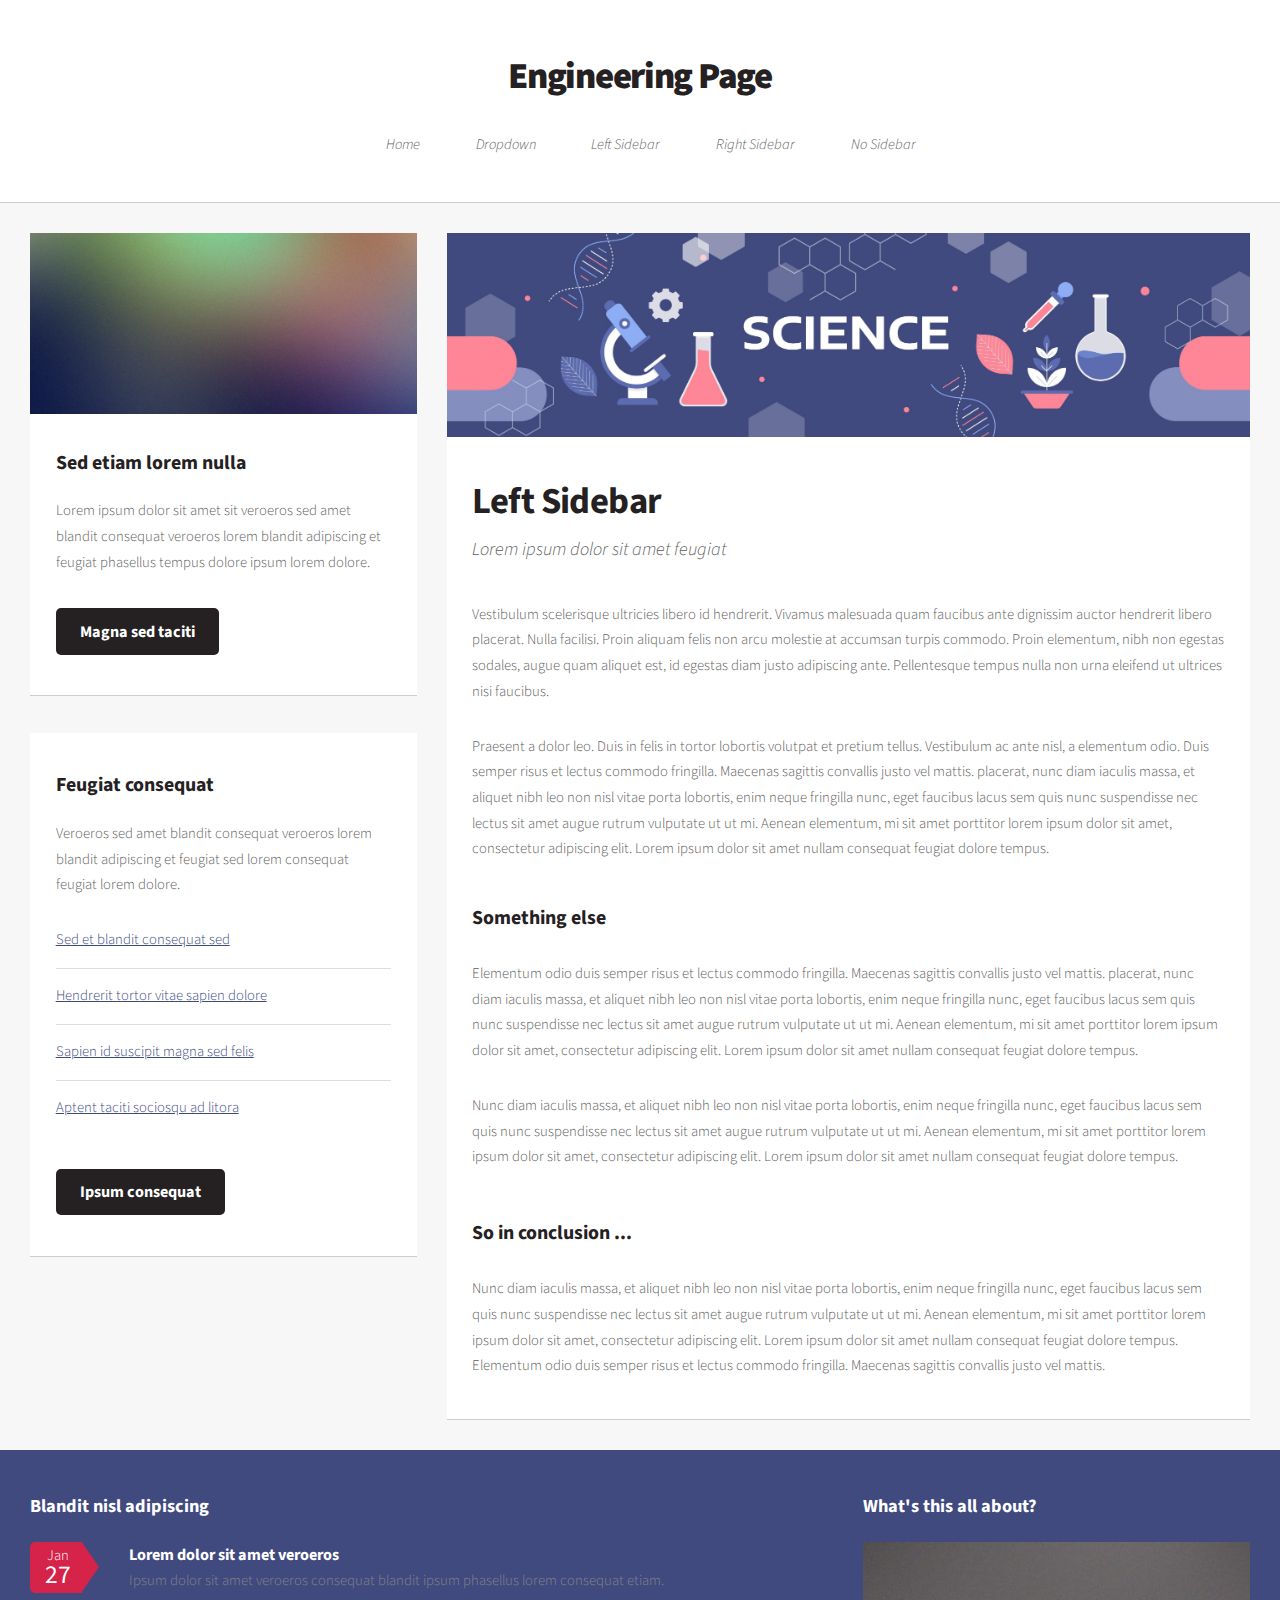
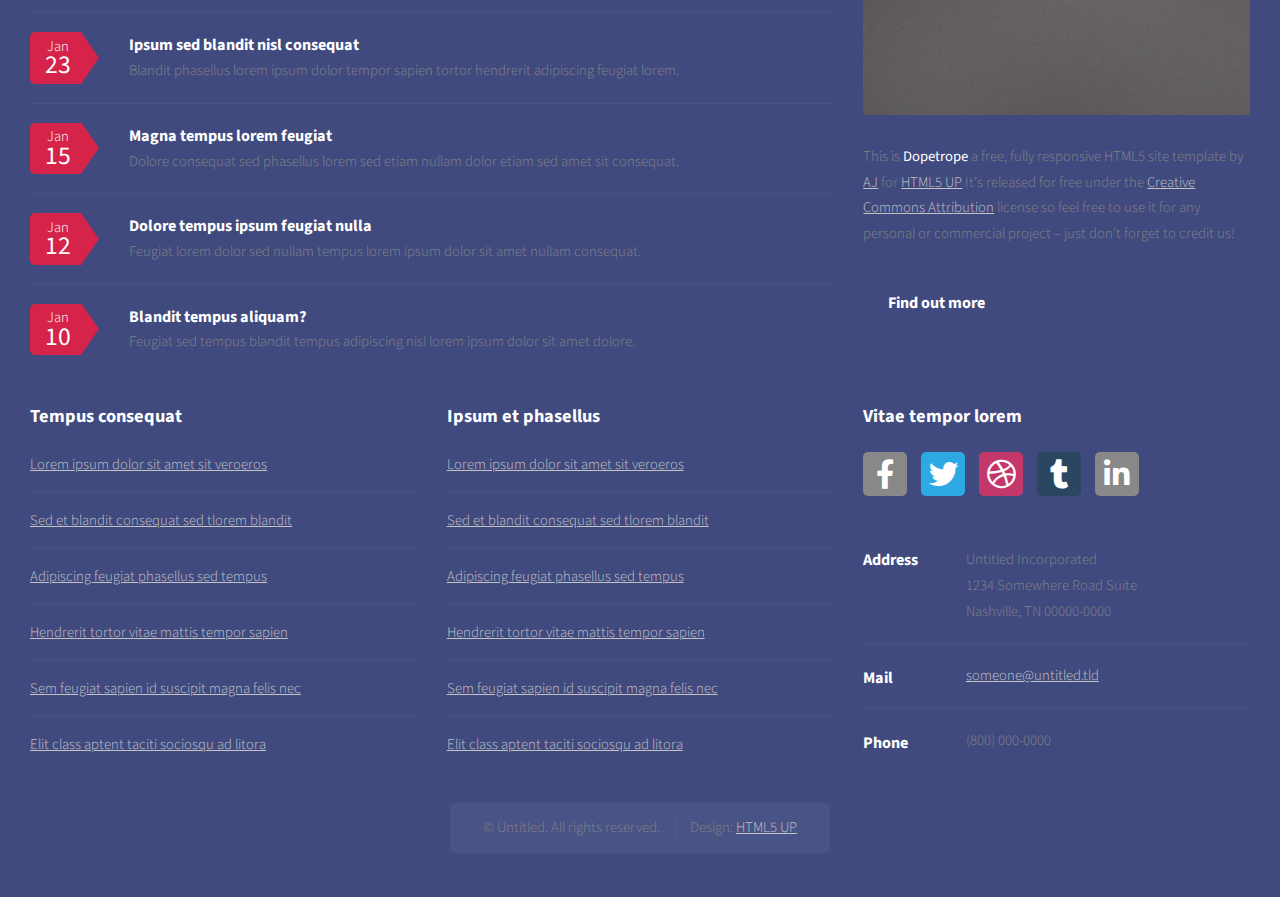
==== commit 186a0ced: "fkhgfgh" ====
--- a/left-sidebar.html
+++ b/left-sidebar.html
@@ -6,7 +6,7 @@
 -->
 <html>
 	<head>
-		<title>Dopetrope by HTML5 UP</title>
+		<title>Engineering</title>
 		<meta charset="utf-8" />
 		<meta name="viewport" content="width=device-width, initial-scale=1, user-scalable=no" />
 		<link rel="stylesheet" href="assets/css/main.css" />
@@ -18,7 +18,7 @@
 				<section id="header">
 
 					<!-- Logo -->
-						<h1><a href="index.html">Dopetrope</a></h1>
+						<h1><a href="index.html">Engineering Page</a></h1>
 
 					<!-- Nav -->
 						<nav id="nav">
--- a/assets/css/main.css
+++ b/assets/css/main.css
@@ -83,7 +83,7 @@
 	}
 
 	body {
-		background: #3e44f0;
+		background: #404a7f;
 		background-image: url("images/bg02.png");
 	}
 
@@ -152,7 +152,7 @@
 	}
 
 	a {
-		color: #3e44f0;
+		color: #404a7f;
 		text-decoration: underline;
 	}
 
@@ -1614,7 +1614,7 @@
 		cursor: pointer;
 		border: 0;
 		border-radius: 5px;
-		background: #3e44f0;
+		background: #404a7f;
 		color: #fff !important;
 		font-weight: 700;
 		outline: 0;
@@ -1632,7 +1632,7 @@
 		input[type="reset"]:hover,
 		button:hover,
 		.button:hover {
-			background: #3e44f0;
+			background: #404a7f;
 		}
 
 		input[type="button"]:active,
@@ -2116,11 +2116,11 @@
 					background: #f3f3f3;
 				}
 
-				#nav > ul > li.current > a {
+			/*	#nav > ul > li.current > a {
 					background: #d52349;
 					color: #fff !important;
 					font-weight: 700;
-				}
+				} */
 
 	.dropotron {
 		border-radius: 5px;
